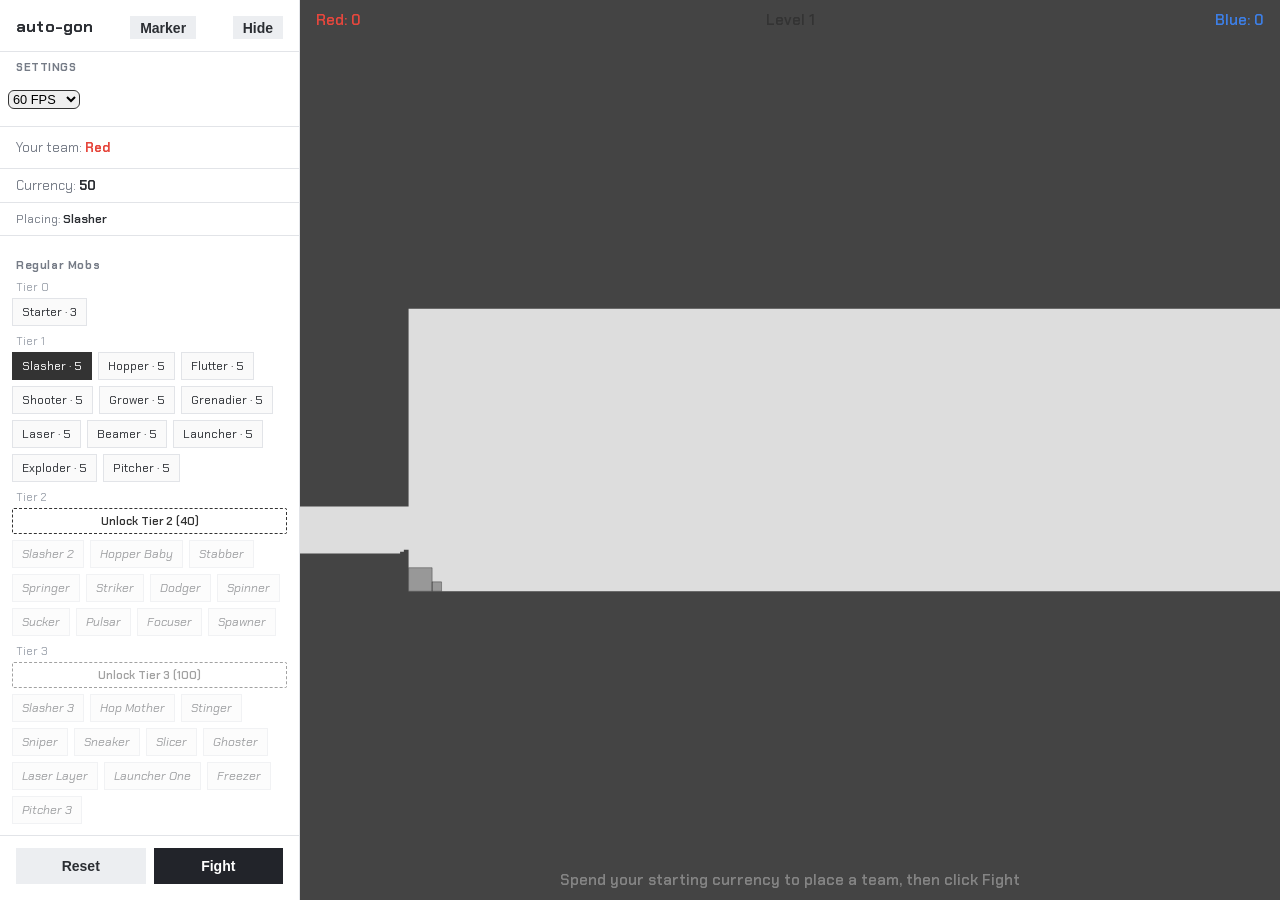
==== tower/index.html @ 87c38ec4 "tower mode new mode  you fight waves of harder and harder mobs boss mob every 10 waves" ====
<!DOCTYPE html>
<html lang="en">
<head>
<meta charset="UTF-8" />
<meta name="viewport" content="width=device-width, initial-scale=1.0" />
<meta name="description" content="Browser-based autobattler video game with the matter.js physics engine.">
<meta property="og:description" content="Browser-based autobattler video game with the matter.js physics engine.">
<meta property="og:title" content="n-gon">
<meta name="twitter:title" content="n-gon">
<meta name="twitter:description" content="Browser-based autobattler video game with the matter.js physics engine.">
<link rel="stylesheet" href="styles.css">
<link rel='shortcut icon' href='favicon.ico' type='image/x-icon' />
<title>auto-gon</title>
</head>
<body>
  <div id="app">
    <div id="sidebar">
    <div id="sidebar-header">
    <h1>auto-gon</h1>
    <button class="sidebar-toggle" onclick="
        noMarkers = !noMarkers;
    ">Marker</button>
    <button class="sidebar-toggle" onclick="
        document.getElementById('sidebar').style.display = 'none';
        resizeCanvas();
        document.getElementById('show-btn').style.display = 'block';
    ">Hide</button>
    </div>
      <div id="settings-panel">
        <div id="settings-header" onclick="
            document.getElementById('fps-select').classList.toggle('collapsed');
        ">
          <span>Settings</span>
        </div>
        <div id="fps-select"></div>
      </div>
      <div id="team-row">
        <span id="team-indicator">Your team: <strong>Red</strong></span>
      </div>
      <div id="currency-row">
        <span id="currency-indicator">Currency: <strong id="currency-amount">0</strong></span>
        <button id="heal-btn" class="sidebar-toggle" style="display:none;"></button>
      </div>
      <div id="selected-mob-row">Placing: <span id="selected-mob-label">—</span></div>
      <div id="roster"></div>
      <div id="controls">
        <button id="reset-btn">Reset</button>
        <button id="fight-btn">Fight</button>
      </div>
    </div>
    <div id="show-btn">
    <button class="sidebar-toggle" onclick="
        document.getElementById('sidebar').style.display = 'flex';
        resizeCanvas();
        document.getElementById('show-btn').style.display = 'none';
    ">Show</button>
    </div>    
    <div id="canvas-wrap">
      <canvas id="canvas"></canvas>
    </div>
  </div>
<script src='lib/matter.min.js'></script>
<script src='js/engine.js'></script>
<script src='js/level.js'></script>
<script src='js/mob.js'></script>
<script src='js/spawn.js'></script>
<script src='js/misc.js'></script>
<script src='js/run.js'></script>
</body>
</html>
---- tower/styles.css ----
@import url('https://fonts.googleapis.com/css2?family=Chakra+Petch:ital,wght@0,300;0,400;0,500;0,600;0,700;1,300;1,400;1,500;1,600;1,700&display=swap');
  :root {
    --bg: #f4f5f7;
    --panel: #ffffff;
    --ink: #2b2e33;
    --sub: #767c87;
    --line: #e2e4e8;
    --accent: #333;
    --team-a: #e6473d;
    --team-b: #3d7fe6;
  }
  * { box-sizing: border-box; }
  html, body {
    margin: 0; padding: 0; height: 100%;
    font-family: "Chakra Petch" !important;
    color: var(--ink);
    background: var(--bg);
    overflow: hidden;
  }
  #app { display: flex; height: 100vh; width: 100vw; }

  #sidebar {
    width: 300px; min-width: 300px;
    background: var(--panel);
    border-right: 1px solid var(--line);
    display: flex; flex-direction: column;
    overflow: hidden;
  }
  #sidebar-header {
    padding: 16px 16px 12px 16px;
    border-bottom: 1px solid var(--line);
    display: flex;
    flex-direction: row;
    justify-content: space-between;
  }
  #sidebar-header h1 {
    font-size: 16px; margin: 0 0 2px 0; font-weight: 700; letter-spacing: 0.2px;
  }
  #sidebar-header p { margin: 0; font-size: 12px; color: var(--sub); }
  #settings-panel {
    border-bottom: 1px solid var(--line);
  }
  #settings-header {
    padding: 8px 16px;
    display: flex;
    align-items: center;
    justify-content: space-between;
    cursor: pointer;
    font-size: 11px;
    font-weight: 700;
    color: var(--sub);
    text-transform: uppercase;
    letter-spacing: 0.5px;
    user-select: none;
  }
  #settings-header:hover { background: #f7f8f9; }
  #fps-select {
    padding: 8px 8px 12px 8px;
    display: flex;
    flex-direction: column;
    align-items: flex-start;
    max-height: 300px;
    overflow: hidden;
    transition: max-height 0.2s ease, padding 0.2s ease;
  }
  #fps-select.collapsed {
    max-height: 0;
    padding-top: 0;
    padding-bottom: 0;
  }
  #fps-select > label {
    display: flex;
    align-items: center;
    gap: 8px;
    width: 100%;
    font-size: 0.8em;
  }
  #fps-select > label > span:first-child {
    width: 90px; 
  }
  #fps-select > label > input[type="range"] {
    flex: 1; 
  }
  #fps-select > label > input[type="number"] {
    flex: 1;
    width: 0;
    font-size: 0.9em;
    border: 1px solid var(--line);
    border-radius: 4px;
    padding: 2px 4px;
  }
  #fps-select > label > span:last-child {
    width: 35px; 
    text-align: right;
  }
  select {
    font-size: 0.8em;
    border: 1px #333 solid;
    border-radius: 6px;
    color: #000;
    cursor: pointer;
    margin-bottom: 5px;
  }
  .sidebar-toggle {
    padding: 1px 10px;
    border: none;
    background: #eceef1;
    color: var(--ink);
    font-weight: 700;
    font-size: 14px;
    cursor: pointer;
    transition: transform 0.05s ease, background 0.15s ease;
  }
  .sidebar-toggle:hover {
    background: #e2e4e8;
  }
  .sidebar-toggle:active {
    transform: scale(0.97);
  }
  #show-btn {
    display: none;
    position: absolute;
    top: 16px;
    left: 16px;
    z-index: 999;
  }
  #team-row { display: flex; align-items: center; gap: 8px; padding: 12px 16px; border-bottom: 1px solid var(--line); }
  #team-indicator { font-size: 13px; color: var(--sub); }
  #team-indicator strong { color: var(--team-a); }

  .disabled { opacity: 0.45; pointer-events: none; }

  #currency-row {
    display: flex; align-items: center; justify-content: space-between; gap: 8px;
    padding: 8px 16px; border-bottom: 1px solid var(--line);
    font-size: 13px; color: var(--sub);
  }
  #currency-indicator strong { color: var(--ink); }
  #heal-btn:disabled { opacity: 0.45; cursor: not-allowed; }

  #selected-mob-row { padding: 8px 16px; font-size: 12px; color: var(--sub); border-bottom: 1px solid var(--line); }
  #selected-mob-label { color: var(--ink); font-weight: 600; }

  #roster { flex: 1; overflow-y: auto; padding: 8px 12px 16px 12px; }
  .roster-section-title {
    font-size: 11px; letter-spacing: 0.6px;
    color: var(--sub); font-weight: 700; margin: 14px 4px 4px 4px;
  }
  .roster-tier-title { font-size: 11px; color: #9aa0aa; margin: 8px 4px 4px 4px; }
  .unlock-btn {
    display: block; width: 100%; margin: 2px 0 6px 0;
    padding: 5px 8px; font-size: 11px; font-weight: 600;
    border: 1px dashed var(--accent); border-radius: 2px;
    background: #fff; color: var(--accent); cursor: pointer;
    font-family: "Chakra Petch" !important;
  }
  .unlock-btn:hover { background: #f7f5ee; }
  .unlock-btn:disabled { opacity: 0.45; cursor: not-allowed; }
  .roster-row { display: flex; flex-wrap: wrap; gap: 6px; margin-bottom: 2px; }
  .mob-btn {
    border: 1px solid var(--line); background: #fafafa; color: var(--ink);
    padding: 5px 9px; font-size: 12px; cursor: pointer;
    white-space: nowrap;
    font-family: "Chakra Petch" !important;
  }
  .mob-btn:hover { background: #f0f1f3; }
  .mob-btn.selected { background: var(--accent); color: #fff; border-color: var(--accent); }
  .mob-btn:disabled { opacity: 0.45; cursor: not-allowed; }
  .mob-btn:disabled:hover { background: #fafafa; }
  .mob-btn.locked { font-style: italic; }

  #controls { padding: 12px 16px 16px 16px; border-top: 1px solid var(--line); display: flex; gap: 8px; }
  #controls button {
    flex: 1; padding: 10px 0; border: none;
    font-weight: 700; font-size: 14px; cursor: pointer;
  }
  #fight-btn { background: #22242a; color: #fff; }
  #fight-btn:hover { background: #34363d; }
  #fight-btn:disabled { background: #cfd1d6; cursor: not-allowed; }
  #reset-btn { background: #eceef1; color: var(--ink); }
  #reset-btn:hover { background: #e2e4e8; }
  #show-btn {
    display: none;
    position: absolute;
    top: 3em; 
    left: 1em;
    z-index: 999;
  }
  #canvas-wrap { flex: 1; position: relative; background: #fbfbfc; }
  #canvas { display: block; width: 100%; height: 100%; cursor: crosshair; background-color: #ddd; }
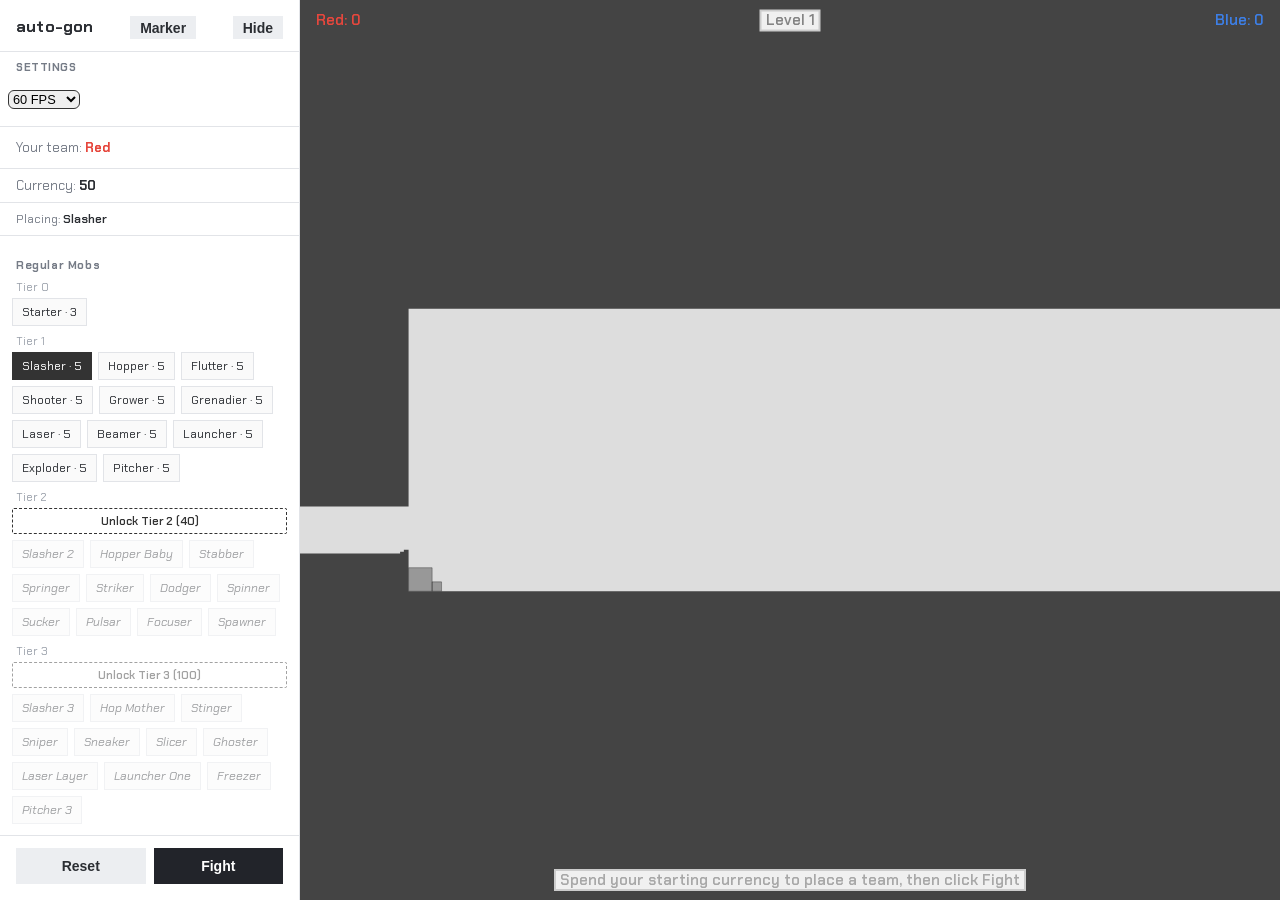
==== commit 43e7c11e: "added powerups bug fixes and stuff" ====
--- a/tower/index.html
+++ b/tower/index.html
@@ -59,12 +59,15 @@
       <canvas id="canvas"></canvas>
     </div>
   </div>
+  <div id="choose-grid-backdrop"></div>
+  <div id="choose-grid" class="choose-grid-no-images"></div>
 <script src='lib/matter.min.js'></script>
 <script src='js/engine.js'></script>
+<script src='js/powerup.js'></script>
 <script src='js/level.js'></script>
 <script src='js/mob.js'></script>
 <script src='js/spawn.js'></script>
 <script src='js/misc.js'></script>
 <script src='js/run.js'></script>
 </body>
-</html>
+</html>
--- a/tower/styles.css
+++ b/tower/styles.css
@@ -8,6 +8,8 @@
     --accent: #333;
     --team-a: #e6473d;
     --team-b: #3d7fe6;
+    --card-color: var(--panel);
+    --hover-card-color: #eceef1;
   }
   * { box-sizing: border-box; }
   html, body {
@@ -187,4 +189,161 @@
     z-index: 999;
   }
   #canvas-wrap { flex: 1; position: relative; background: #fbfbfc; }
-  #canvas { display: block; width: 100%; height: 100%; cursor: crosshair; background-color: #ddd; }+  #canvas { display: block; width: 100%; height: 100%; cursor: crosshair; background-color: #ddd; }
+
+  .choose-grid {
+    position: absolute;
+    top: 50%;
+    left: 50%;
+    transform: translate(-50%, -50%);
+    padding: 10px 1px;
+    margin: 0px;
+    border: 0px;
+    z-index: 12;
+    max-height: 99vh;
+    font-size: 1.3em;
+    display: grid;
+    grid-template-columns: repeat(3, 384px);
+    align-items: stretch;
+    visibility: hidden;
+    opacity: 0;
+    transition: opacity 0.25s linear;
+    overflow: auto;
+    -ms-overflow-style: none;
+    scrollbar-width: none;
+}
+
+.choose-grid-no-images {
+    border-radius: 8px;
+    border: 10px solid #444;
+    gap: 10px;
+    background-color: #444;
+    position: absolute;
+    top: 50%;
+    left: 50%;
+    transform: translate(-50%, -50%);
+    margin: 0px;
+    z-index: 12;
+    max-height: 99vh;
+    font-size: 1.3em;
+    display: grid;
+    grid-template-columns: 384px;
+    align-items: stretch;
+    visibility: hidden;
+    opacity: 0;
+    transition: opacity 0.25s linear;
+    overflow: auto;
+    -ms-overflow-style: none;
+    scrollbar-width: none;
+}
+
+#choose-grid::-webkit-scrollbar {
+    display: none;
+}
+
+.choose-grid-module {
+    line-height: 160%;
+    background-color: var(--card-color);
+    font-size: 0.75em;
+    white-space: nowrap;
+    overflow: hidden;
+}
+
+.choose-grid-module:hover {
+    background-color: var(--hover-card-color);
+}
+
+.grid-title {
+    font-size: 1.3em;
+    font-weight: 700;
+    padding-bottom: 6px;
+    color: var(--ink);
+}
+
+.cancel-card {
+    align-items: center;
+    text-align: center;
+    font-weight: 700;
+    color: var(--sub);
+}
+
+.color-d {
+    color: var(--team-a);
+}
+
+#choose-grid-backdrop {
+    position: fixed;
+    inset: 0;
+    background: rgba(20, 20, 24, 0.45);
+    z-index: 11;
+    visibility: hidden;
+    opacity: 0;
+    transition: opacity 0.25s linear;
+    pointer-events: none;
+}
+
+.card-background {
+    height: 340px;
+    background-size: contain;
+    background-repeat: no-repeat;
+    display: flex;
+    justify-content: flex-end;
+    flex-direction: column;
+}
+
+.card-text {
+    background-color: var(--card-color);
+    padding: 0.5em 1em;
+    border: 1px solid #444;
+    margin-top: -1px;
+    margin-right: -1px;
+    font-size: 0.92em;
+    min-height: 88px;
+    /* border-radius: 5px; */
+}
+
+.cancel-card {
+    text-align: center;
+    font-size: 1.1em;
+    font-weight: 100;
+    justify-self: end;
+    border: 1px solid #444;
+    margin-top: -1px;
+    margin-right: -1px;
+    padding: 1px;
+    line-height: 160%;
+    background-color: var(--card-color);
+}
+
+.cancel-card:hover {
+    background-color: var(--hover-card-color);
+}
+
+.research-card {
+    font-size: 1.1em;
+    font-weight: 100;
+    border: 1px solid #444;
+    margin-top: -1px;
+    margin-right: -1px;
+    padding: 1px 0px 1px 10px;
+    line-height: 160%;
+    background-color: var(--card-color);
+}
+
+.research-card:hover {
+    background-color: var(--hover-card-color);
+}
+
+.research-cancel {
+    display: flex;
+    gap: 10px;
+    line-height: 160%;
+    font-size: 1em;
+    position: sticky;
+    top: 0px;
+    z-index: 10;
+}
+
+.choose-grid-no-images .card-text, .choose-grid-no-images .research-card, .choose-grid-no-images .cancel-card {
+    border-radius: 5px;
+}
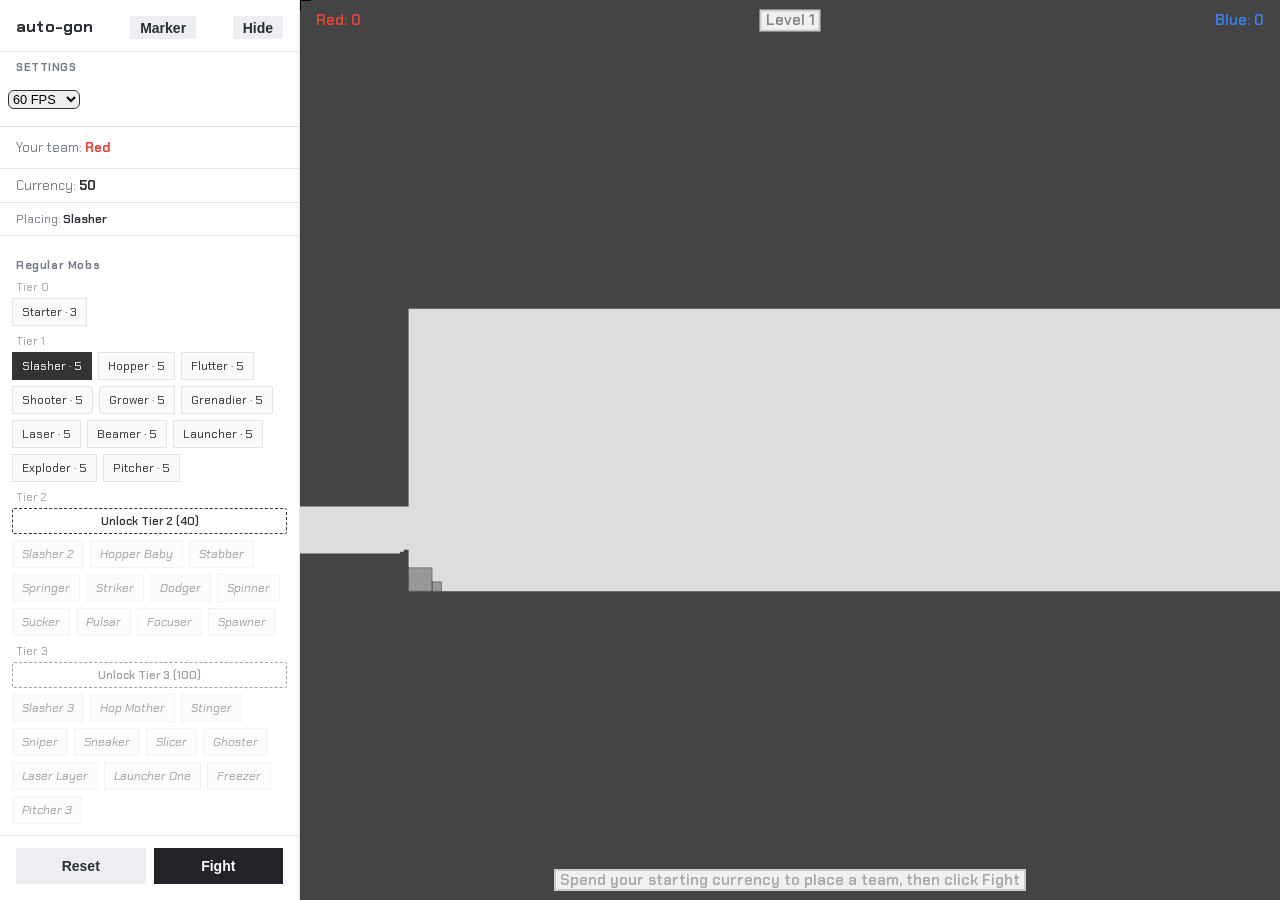
==== commit 8540c0f1: "added lore capped cellboss to 500 per each cell id  lore if you go to conduit in n-gon and find the " ====
--- a/tower/index.html
+++ b/tower/index.html
@@ -61,6 +61,8 @@
   </div>
   <div id="choose-grid-backdrop"></div>
   <div id="choose-grid" class="choose-grid-no-images"></div>
+  <div id="lore-backdrop"></div>
+  <div id="lore-panel"></div>
 <script src='lib/matter.min.js'></script>
 <script src='js/engine.js'></script>
 <script src='js/powerup.js'></script>
--- a/tower/styles.css
+++ b/tower/styles.css
@@ -189,9 +189,9 @@
     z-index: 999;
   }
   #canvas-wrap { flex: 1; position: relative; background: #fbfbfc; }
-  #canvas { display: block; width: 100%; height: 100%; cursor: crosshair; background-color: #ddd; }
-
-  .choose-grid {
+  #canvas { display: block; width: 100%; height: 100%; cursor: none; background-color: #ddd; }
+
+.choose-grid {
     position: absolute;
     top: 50%;
     left: 50%;
@@ -270,6 +270,67 @@
 .color-d {
     color: var(--team-a);
 }
+#lore-backdrop {
+    position: fixed;
+    inset: 0;
+    background: rgba(20, 20, 24, 0.45);
+    z-index: 20;
+    visibility: hidden;
+    opacity: 0;
+    transition: opacity 0.25s linear;
+    pointer-events: none;
+}
+
+#lore-panel {
+    position: fixed;
+    left: 50%;
+    bottom: 48px;
+    transform: translateX(-50%);
+
+    z-index: 21;
+    width: 560px;
+    max-width: 90vw;
+
+    background: var(--card-color);
+    border: 1px solid #444;
+    border-radius: 5px;
+
+    padding: 12px 16px;
+
+    color: var(--ink);
+    font-size: 1em;
+    line-height: 155%;
+
+    visibility: hidden;
+    opacity: 0;
+    transition: opacity 0.25s linear;
+
+    cursor: pointer;
+}
+
+.lore-speaker {
+    display: block;
+
+    font-weight: 700;
+    font-size: 0.75em;
+    letter-spacing: 0.6px;
+    text-transform: uppercase;
+
+    margin-bottom: 4px;
+
+    color: var(--sub);
+}
+
+.lore-continue-hint {
+    display: block;
+
+    margin-top: 10px;
+
+    font-size: 0.65em;
+    color: #888;
+
+    text-align: right;
+}
 
 #choose-grid-backdrop {
     position: fixed;
@@ -346,4 +407,529 @@
 
 .choose-grid-no-images .card-text, .choose-grid-no-images .research-card, .choose-grid-no-images .cancel-card {
     border-radius: 5px;
+}
+
+.color-text {
+    color: #000;
+}
+
+.color-var {
+    color: hsl(253, 100%, 58%);
+}
+
+.color-symbol {
+    color: hsl(290, 100%, 40%);
+}
+
+.color-gun {
+    color: hsl(218, 100%, 58%);
+}
+
+.color-paused {
+    color: #fff;
+    background-color: #678;
+    padding: 0px 2px;
+}
+
+.highlight {
+    border-radius: 6px;
+    background-color: #ff0;
+    padding: 3px;
+}
+
+.color-f {
+    color: #0ad;
+    letter-spacing: 1px;
+}
+
+.color-s {
+    color: #04f;
+    letter-spacing: 1px;
+}
+
+.color-d {
+    color: #f03;
+    letter-spacing: 1px;
+}
+
+.color-p {
+    color: #067;
+    letter-spacing: 1px;
+}
+
+.color-h {
+    color: #0b7;
+    letter-spacing: 1px;
+}
+
+.color-e {
+    color: #d60;
+    letter-spacing: 1px;
+}
+
+.color-m {
+    color: hsl(253, 100%, 50%);
+    letter-spacing: 1px;
+}
+
+.color-g {
+    color: hsl(218, 80%, 40%);
+    letter-spacing: 1px;
+}
+
+.color-ammo {
+    color: #356;
+}
+
+.underline {
+    text-decoration: underline;
+    text-decoration-color: #f7b;
+    text-decoration-thickness: 0.16em;
+}
+
+.color-tier {
+    color: #006aff;
+}
+
+.color-choice {
+    display: inline-block;
+}
+
+.color-choice span {
+    display: inline-block;
+    animation: bounce 3s infinite;
+    transform-origin: bottom;
+    color: #555;
+}
+
+.color-choice span:nth-child(1) {
+    animation-delay: 0s;
+}
+
+.color-choice span:nth-child(2) {
+    animation-delay: 1s;
+}
+
+.color-choice span:nth-child(3) {
+    animation-delay: 2s;
+}
+
+@keyframes bounce {
+    0% {
+        transform: translateY(0);
+    }
+
+    15% {
+        transform: translateY(-2px);
+        color: #aaa;
+    }
+
+    30% {
+        transform: translateY(0);
+    }
+
+    100% {
+        transform: translateY(0);
+    }
+}
+
+.color-invulnerable {
+    color: #fff;
+    text-shadow: 0px 0px 7px #000;
+}
+
+.color-dark-matter {
+    color: #246;
+    text-shadow: 0px 0px 7px #246;
+}
+
+.color-wire {
+    text-decoration: #000 wavy underline 2px;
+    text-decoration-skip-ink: none;
+}
+
+.color-tokamak {
+    color: #5c3ab8;
+    font-weight: 100;
+    text-shadow: 0px -5px 9px rgb(255, 0, 204);
+}
+
+
+
+.color-dup {
+    font-variant: small-caps;
+    letter-spacing: 1px;
+    text-shadow: 1.5px -1.5px hsla(243, 100%, 38%, 0.2);
+}
+
+.color-remove {
+    text-decoration: line-through;
+    /* letter-spacing: 2px; */
+    border-radius: 3px;
+    padding: 0px 3px;
+    background-color: hsl(255, 40%, 71%);
+    color: #fff;
+}
+
+.color-cloaked {
+    letter-spacing: 2px;
+    animation: cloak 6s linear infinite alternate;
+    color: rgba(0, 0, 0, 0);
+}
+
+@keyframes cloak {
+    0% {
+        text-shadow: 0px 0px 0px #000;
+        opacity: 1;
+    }
+
+    50% {
+        text-shadow: 0px 0px 0px #000;
+        opacity: 1;
+    }
+
+    100% {
+        text-shadow: 0px 0px 15px #000;
+        opacity: 0;
+    }
+}
+
+.color-laser {
+    color: #f02;
+    font-weight: 100;
+    letter-spacing: -0.8px;
+}
+
+.color-plasma {
+    color: #c0e;
+    letter-spacing: 1px;
+    background-color: rgba(132, 0, 255, 0.06);
+    padding: 2px;
+    border-radius: 9px;
+    letter-spacing: 1px;
+}
+
+.color-worm {
+    color: #fff;
+    text-shadow: 1px 0px 2px #234;
+}
+
+.color-print {
+    color: #567;
+    /* font-family: monospace; */
+    font-variant-caps: small-caps;
+    /* font-size: 1.3em; */
+}
+
+.color-defense {
+    background-color: hsla(227, 9%, 71%, 0.279);
+    padding: 2px;
+    border-radius: 4px;
+    letter-spacing: 1px;
+    font-weight: 100;
+}
+
+.color-bot {
+    font-variant: small-caps;
+    background-color: rgba(75, 125, 150, 0.06);
+    border: 0.1em solid #146;
+    color: #146;
+    padding: 0em 0.3em 0.08em 0.3em;
+    font-weight: 400;
+}
+
+.no-box {
+    border: none;
+    background-color: transparent;
+    padding: 0;
+}
+
+.color-block {
+    background-color: rgba(0, 0, 0, 0.1);
+    border: 0.1em solid #333;
+    padding: 0.5px;
+    font-weight: 100;
+}
+
+.color-cancel {
+    background-color: var(--card-color);
+    border: 0.15em #444 solid;
+    padding: 0.2em;
+    border-radius: 0.2em;
+    font-weight: 800;
+    font-size: 1em;
+}
+
+.color-junk {
+    letter-spacing: 1px;
+    font-family: Lucida Console, Courier, monospace;
+}
+
+.color-r {
+    color: #f7b;
+    letter-spacing: 1px;
+}
+
+.color-flop {
+    text-decoration: underline;
+    font-weight: 100;
+    letter-spacing: -1px;
+}
+
+.color-alt {
+    text-decoration: underline;
+    font-weight: 100;
+    letter-spacing: -1px;
+}
+
+.faded {
+    opacity: 0.7;
+    font-size: 90%;
+}
+
+.circle-grid-title {
+    width: 1.5em;
+    height: 1.5em;
+    border-radius: 50%;
+    display: inline-block;
+    margin-bottom: -0.45em;
+    margin-top: -0.3em;
+}
+
+.circle-grid {
+    width: 1.32em;
+    height: 1.32em;
+    border-radius: 50%;
+    display: inline-block;
+    margin-bottom: -0.3em;
+}
+
+.circle-grid-instant {
+    width: 1.15em;
+    height: 1.15em;
+    border-radius: 50%;
+    border: 0.18em solid hsl(255, 100%, 71%);
+    display: inline-block;
+    margin-bottom: -0.5em;
+    margin-top: -0.3em;
+    /* margin-bottom: -0.35em; */
+}
+
+.circle-grid-skin {
+    width: 1.3em;
+    height: 1.3em;
+    border-radius: 50%;
+    display: inline-block;
+    background-color: #eee;
+    opacity: 1;
+    border: 0.08em solid #222;
+    position: absolute;
+    top: -0.05em;
+    left: 0em;
+}
+
+.circle-grid-skin-eye {
+    width: 0.18em;
+    height: 0.18em;
+    border-radius: 50%;
+    display: inline-block;
+    background-color: #fff;
+    border: 0.08em solid #222;
+    position: absolute;
+    top: 0.45em;
+    left: 0.9em;
+}
+
+.junk {
+    background-color: hsl(254, 44%, 75%);
+    border-radius: 25%;
+}
+
+.research-circle {
+    width: 0.9em;
+    height: 0.9em;
+    border-radius: 50%;
+    display: inline-block;
+    background-color: rgb(255, 134, 194);
+    /* rgb(255, 132, 193); */
+    border: 0.068em #fff solid;
+    opacity: 1;
+    margin-bottom: -0.1em;
+}
+
+.heal-circle {
+    width: 0.95em;
+    height: 0.95em;
+    border-radius: 50%;
+    display: inline-block;
+    background-color: #0d9;
+    border: 0.05em #fff solid;
+    opacity: 0.85;
+    margin-bottom: -1px;
+}
+
+.heal-circle-energy {
+    width: 0.95em;
+    height: 0.95em;
+    border-radius: 50%;
+    display: inline-block;
+    background-color: #ff0;
+    border: 0.05em #000 solid;
+    opacity: 0.85;
+    margin-bottom: -2px;
+}
+
+.ammo-circle {
+    width: 0.75em;
+    height: 0.75em;
+    border-radius: 50%;
+    display: inline-block;
+    background-color: #467;
+    border: 0.05em #fff solid;
+    opacity: 0.95;
+    margin-bottom: -0.5px;
+}
+
+.coupling-circle {
+    width: 0.7em;
+    height: 0.7em;
+    border-radius: 50%;
+    display: inline-block;
+    background-color: #0ae;
+    border: 0.05em #fff solid;
+    margin-bottom: -0.5px;
+}
+
+.energy-circle {
+    width: 0.7em;
+    height: 0.7em;
+    border-radius: 50%;
+    display: inline-block;
+    background-color: #ff0;
+    border: 0.05em #000 solid;
+    margin-bottom: -0.5px;
+}
+
+.boost-circle {
+    width: 0.7em;
+    height: 0.7em;
+    border-radius: 50%;
+    display: inline-block;
+    background-color: #f03;
+    border: 0.05em #fff solid;
+    opacity: 0.9;
+    margin-bottom: -0.5px;
+}
+
+@keyframes pulse {
+    0% {
+        border-radius: 0%;
+    }
+
+    100% {
+        border-radius: 50%;
+    }
+}
+
+.field {
+    background-color: #0cf;
+}
+
+.tech {
+    background-color: hsl(255, 100%, 71%);
+}
+
+.gun {
+    background-color: rgb(0, 80, 218);
+}
+
+.heal {
+    background-color: #0d9;
+}
+
+.research {
+    background-color: rgb(255, 86, 171);
+}
+
+.color-speed {
+    display: inline-block;
+    transform: skew(-27deg);
+    /* font-weight: 400; */
+    color: #038;
+}
+
+.color-randomize {
+    display: inline-block;
+    animation: randomize 4s linear infinite alternate;
+    transform-origin: bottom;
+    color: #555;
+}
+
+@keyframes randomize {
+
+    0%,
+    100% {
+        font-family: Arial;
+    }
+
+    20% {
+        font-family: Times New Roman;
+    }
+
+    40% {
+        font-family: Verdana;
+    }
+
+    60% {
+        font-family: Georgia;
+    }
+
+    80% {
+        font-family: Courier New;
+    }
+}
+
+.alt {
+    animation: alt 8s linear infinite alternate;
+    font-weight: 400;
+    letter-spacing: 1px;
+}
+
+@keyframes alt {
+    0% {
+        text-shadow: 3px 0px 0px;
+    }
+
+    100% {
+        text-shadow: -3px 0px 0px;
+    }
+
+}
+
+.flicker {
+    animation: flicker 4s linear infinite;
+}
+
+@keyframes flicker {
+    0% {
+        opacity: 1;
+    }
+
+    80% {
+        opacity: 1;
+    }
+
+    90% {
+        opacity: 0;
+    }
+
+    100% {
+        opacity: 1;
+    }
+}
+
+.color-coupling {
+    text-shadow: 0px 0px 1.5px #0cf;
+    letter-spacing: 1px;
+    font-weight: 100;
 }
